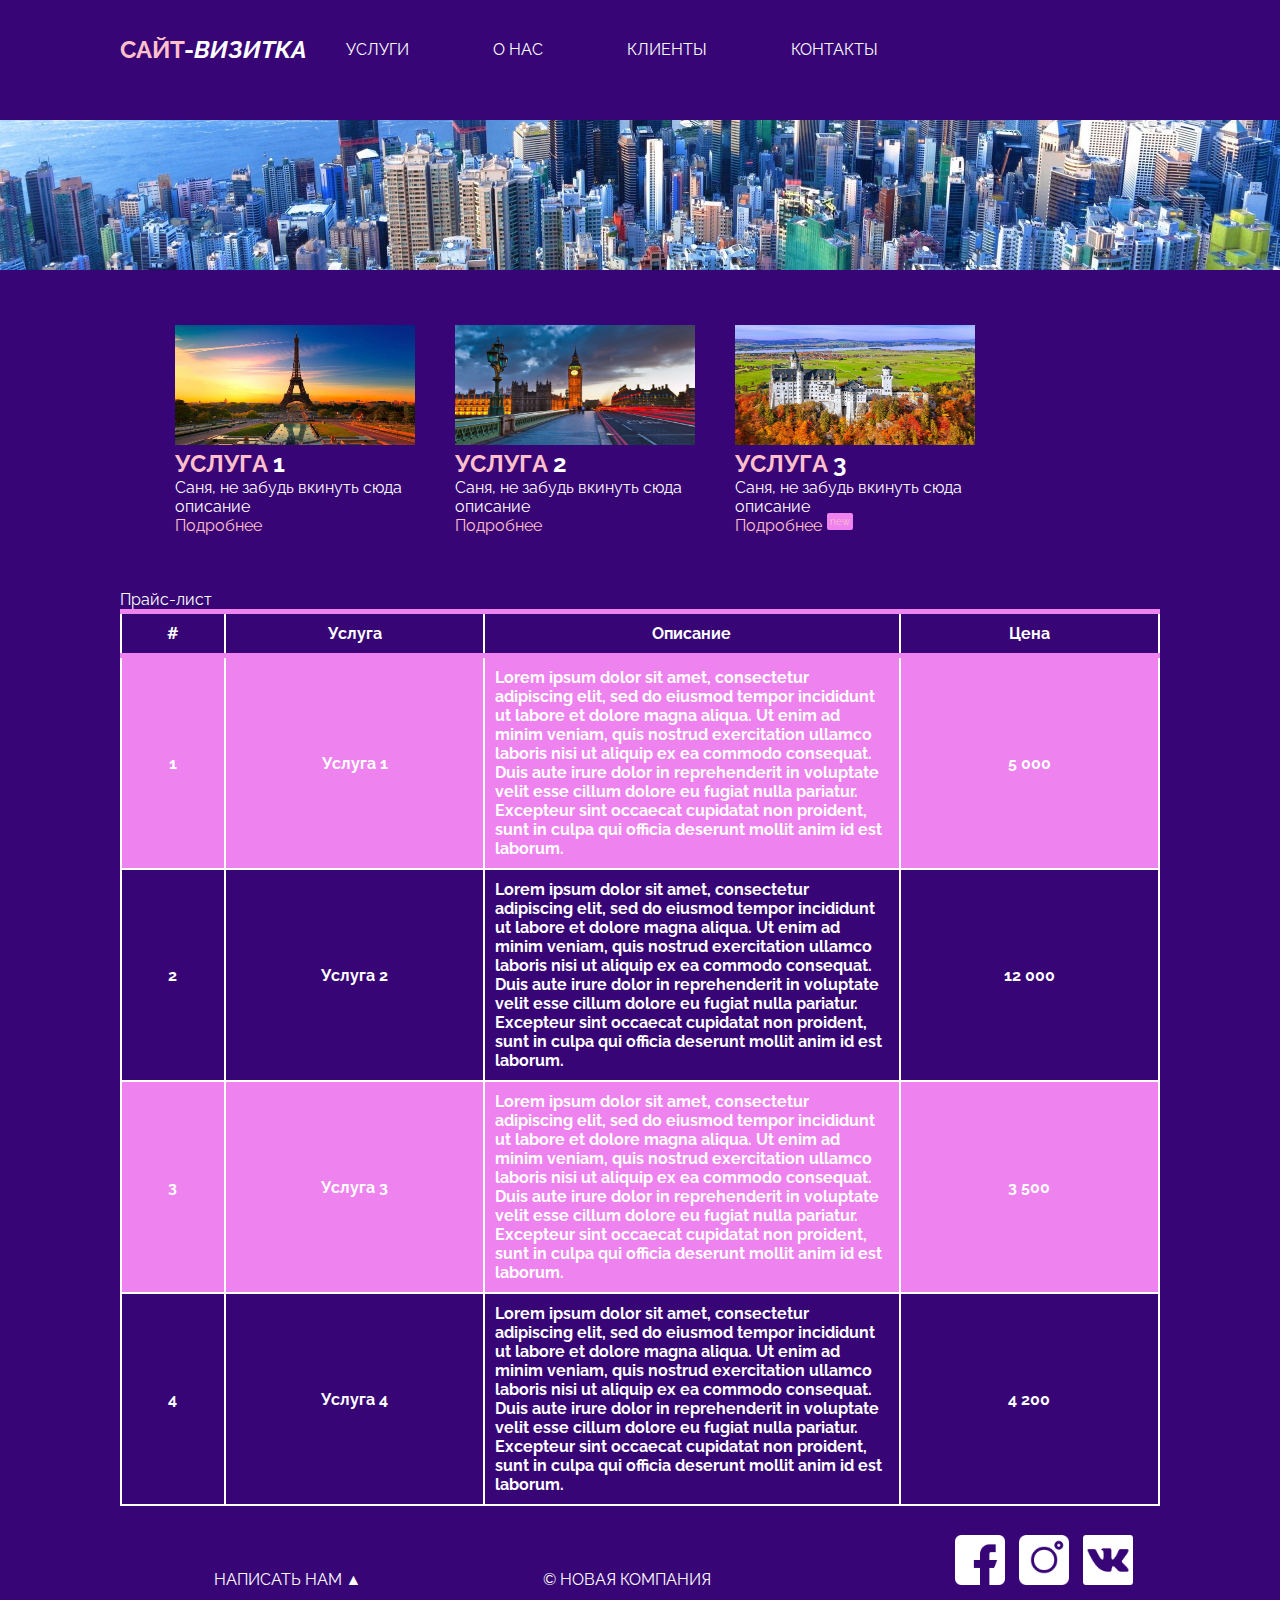
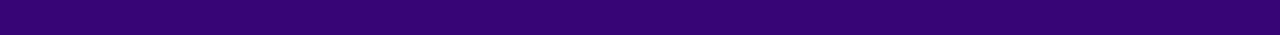
==== uslugi.html @ c64f10c4 "first commit" ====
<!DOCTYPE html>
<html>
    <head lang="ru">
        <meta charset="UTF-8">
        <link rel="preconnect" href="https://fonts.googleapis.com">
        <link rel="preconnect" href="https://fonts.gstatic.com" crossorigin>
        <link href="https://fonts.googleapis.com/css2?family=Raleway:wght@100&display=swap" rel="stylesheet">
        <link rel="stylesheet" href="./css/style.css">
        <title>Услуги</title>
    </head>
    <body>
        <header class="clearfix">
            <p><a id="logo" href="./index.html"><span class="pink">Сайт</span>-<i>визитка</i></a></p>
            <nav id="mainnav">
                 <ul>
                     <li class="active"><a href="./uslugi.html">Услуги</a></li>
                     <li class="active"><a href="./about.html">О нас</a></li>
                     <li class="active"><a href="./clients.html">Клиенты</a></li>
                     <li class="active"><a href="./contacts.html">Контакты</a></li> 
                 </ul>
             </nav>
         </header>
        <div id="panorama"></div>
        <main>
            <section class="clearfix services">
                <article class="services-item serv-link">
                    <img class="services__img" src="./content/3.jpg">
                    <h2><span class="pink">Услуга</span> 1</h2>
                    <p>Саня, не забудь вкинуть сюда описание</p>
                    <p><a class="pink serv-link" href="#">Подробнее</a></p>
                </article>
                <article class="services-item serv-link">
                    <img class="services__img" src="./content/4.jpg">
                    <h2><span class="pink">Услуга</span> 2</h2>
                    <p>Саня, не забудь вкинуть сюда описание</p>
                    <p><a class="pink serv-link" href="#">Подробнее</a></p>
                </article>
                <article class="services-item serv-link">
                    <img class="services__img" src="./content/5.jpg">
                    <h2><span class="pink">Услуга</span> 3</h2>
                    <p>Саня, не забудь вкинуть сюда описание</p>
                    <p><a class="pink serv-link new" href="#">Подробнее</a></p>
                </article>
            </section>
            <section>
                <table class="price">
                    <thead>
                        <caption>Прайс-лист</caption>
                        <tr>
                            <th>#</th>
                            <th>Услуга</th>
                            <th>Описание</th>
                            <th>Цена</th>
                        </tr>
                        <tr>
                            <th>1</th>
                            <th>Услуга 1</th>
                            <th class="description">Lorem ipsum dolor sit amet, consectetur adipiscing elit, sed do eiusmod tempor incididunt ut labore et dolore magna aliqua. Ut enim ad minim veniam, quis nostrud exercitation ullamco laboris nisi ut aliquip ex ea commodo consequat. Duis aute irure dolor in reprehenderit in voluptate velit esse cillum dolore eu fugiat nulla pariatur. Excepteur sint occaecat cupidatat non proident, sunt in culpa qui officia deserunt mollit anim id est laborum.</th>
                            <th>5 000</th>
                        </tr>
                        <tr>
                            <th>2</th>
                            <th>Услуга 2</th>
                            <th class="description">Lorem ipsum dolor sit amet, consectetur adipiscing elit, sed do eiusmod tempor incididunt ut labore et dolore magna aliqua. Ut enim ad minim veniam, quis nostrud exercitation ullamco laboris nisi ut aliquip ex ea commodo consequat. Duis aute irure dolor in reprehenderit in voluptate velit esse cillum dolore eu fugiat nulla pariatur. Excepteur sint occaecat cupidatat non proident, sunt in culpa qui officia deserunt mollit anim id est laborum.</th>
                            <th>12 000</th>
                        </tr>
                        <tr>
                            <th>3</th>
                            <th>Услуга 3</th>
                            <th class="description">Lorem ipsum dolor sit amet, consectetur adipiscing elit, sed do eiusmod tempor incididunt ut labore et dolore magna aliqua. Ut enim ad minim veniam, quis nostrud exercitation ullamco laboris nisi ut aliquip ex ea commodo consequat. Duis aute irure dolor in reprehenderit in voluptate velit esse cillum dolore eu fugiat nulla pariatur. Excepteur sint occaecat cupidatat non proident, sunt in culpa qui officia deserunt mollit anim id est laborum.</th>
                            <th>3 500</th>
                        </tr>
                        <tr>
                            <th>4</th>
                            <th>Услуга 4</th>
                            <th class="description">Lorem ipsum dolor sit amet, consectetur adipiscing elit, sed do eiusmod tempor incididunt ut labore et dolore magna aliqua. Ut enim ad minim veniam, quis nostrud exercitation ullamco laboris nisi ut aliquip ex ea commodo consequat. Duis aute irure dolor in reprehenderit in voluptate velit esse cillum dolore eu fugiat nulla pariatur. Excepteur sint occaecat cupidatat non proident, sunt in culpa qui officia deserunt mollit anim id est laborum.</th>
                            <th>4 200</th>
                        </tr>
                    </thead>
                </table>
            </section>
            <h1 class="h1-invis">Услуги Компании</h1>
        </main>
    
        <footer>
            <p class="footer__block"><a href="./feedback.html">Написать нам &#9650;</a></p>
            <p class="footer__block">&copy; Новая компания</p>
            <div class="footer__icons">
                <a target="_blank" href="#"><img class="footer__img" src="./img/facebook.png" alt=""></a>
                <a target="_blank" href="#"><img class="footer__img" src="./img/instagram.png" alt=""></a>
                <a target="_blank" href="#"><img class="footer__img" src="./img/vk-social-logotype.png" alt=""></a>
            </div>

        </footer>
    </body>
</html>
---- css/style.css ----
* {
    margin:0;
    padding: 0;
    }
.h1-invis{
    visibility: hidden;
}
h1, h2{
    text-transform: uppercase;
    font-weight: bold;
    font-size: 24px;
}
#logo{
    text-transform: uppercase;
    text-decoration:none;
    color:#fff;
    font-weight: bold;
    line-height: 100px;
    font-size: 24px;
    float: left;
}
html,body {
    font-family: 'Raleway', sans-serif;
    height: 100%;
    background-color: #380577;
    color: white;
    }

header, main, footer {
    width:1040px;
    margin:0 auto;
    }
    
#wrapper{
    min-height: 100%;
    height: auto !important;
    height: 100%;
    width: 100%;
    }
    
header{
    height:120px;
    }
mark{
    color:pink;
}
main{
    padding-bottom: 100px;
    }

footer{
    margin: -100px auto 0;
    position: relative;
    height: 100px;
    }
.main__img--float{
    width: 550px;
    margin-right: 40px;
    float: left;
    }
.client__img--float{
    width: 350px;
    height: 200px;
    margin-right: 40px;
    float: left;
    }
#panorama {
    width: 100%;
    height: 150px;
    background: url(../img/2.jpg) no-repeat center 70%;
    background-size: cover; /*масштабирование фона*/
    }
.services__img{
    width: 240px;
    height: 120px;

}
.services-item{
    padding: 20px;
    width: 240px;
    float: left;
    overflow:hidden;
    word-break: break-all;
    
}
.client-item{
    padding: 15px;
    height: 240px;
    float: left;
    
}
.center{
    text-align: center;
    margin-bottom: 20px;
}
.services{
    padding: 35px;
    border: 5px;
}
.clearfix::after {
    content: "";
    display: table;
    clear: both;
}
.about{
    text-align: center;
}
.about p{
    text-align: start;
}
.contacts{
    text-align: center;
    padding: 10px;
}
.contacts h2{
    text-transform: uppercase;
}
.contacts p{
    font-size: 20px;
    margin-top: 2px;
    color: pink;
}
.pink{
    color: pink;
}
.footer__block{
    display: inline-block;
    width: 335px;
    text-transform: uppercase;
    text-align: center;
}
.footer__block a{
    color: white;
    text-decoration: none;
}
.footer__icons{
    display: inline-block;
    width: 335px;
    text-align: right;
}
.footer__img{
    width: 50px;
    margin-left: 10px;
}
.serif{
    font-family: Times, 'Times New Roman', Georgia, serif;
    }
.sans-serif{
    font-family: Verdana, Arial, Helvetica, sans-serif;
    }
.monospace{
    font-family: 'Lucida Console', Courier, monospace;
    }
#mainnav ul{
    list-style: none;
    margin: 0;
    padding-left: 0;
    padding-top: 40px;
}
#mainnav li{
    display: inline;
}
#mainnav a{
    text-decoration: none;
    text-transform: uppercase;
    size: 36px;
    color: white;
    margin: 40px;
}
.active a:active{
    font-weight: bold;
    color: red;
}
#mainnav a:hover{
    text-decoration: underline;
    font-weight: bold;
}
main li:active a{
    font-weight: bold;
}
.serv-link{
    text-decoration: none;
}
.serv-link a:hover{
    text-decoration: underline;
}
.new::after{
    content: "new";
    font-size: 10px;
    vertical-align: super;
    background-color: violet;
    border-radius: 2px;
    padding: 3px;
    margin-left: 5px;
}
table{
    /* border: 5px solid #f60ad5; */
    border-collapse: collapse;
}
td, th{
    border: 2px solid white;
    padding: 10px;
}
.price th:first-child{
    width: 10%;
}
.price th:nth-child(2), .price th:last-child{
    width: 25%;
}
.description{
    text-align: left;
}
.price tr:nth-child(2n){
    background-color:violet;
}
.price tr:first-child{
    border-top: 5px solid violet;
    border-bottom: 5px solid violet;
}
caption{
    text-align: left;
    size: 36px;
}
#contact-form input[type="text"]{
    height: 20px;
    width: 250px;
    padding: 5px;
    margin-bottom: 10px;
    border: white, solid, 1px;
    background-color: #eddfff;
}
#contact-form input[type="email"]{
    height: 20px;
    width: 250px;
    padding: 5px;
    margin-bottom: 10px;
    border: white, solid, 1px;
    background-color: #eddfff;
}
#contact-form input[type="tel"]{
    height: 20px;
    width: 250px;
    padding: 5px;
    margin-bottom: 10px;
    border: white, solid, 1px;
    background-color: #eddfff;
}
#contact-form select{
    height: 30px;
    width: 265px;
    padding: 5px;
    margin-bottom: 10px;
    border: white, solid, 1px;
    background-color: #eddfff;
}
#contact-form textarea{
    height: 200px;
    width: 250px;
    padding: 5px;
    margin-bottom: 10px;
    border: white, solid, 1px;
    background-color: #eddfff;
}
#contact-form input[type="submit"]{
    text-transform: uppercase;
    font-style: italic;
    color: violet;
    background-color: gray;
    padding: 5px;
}
#contact-form input[type="submit"]:hover{
    background-color: #aaaaaa;
}
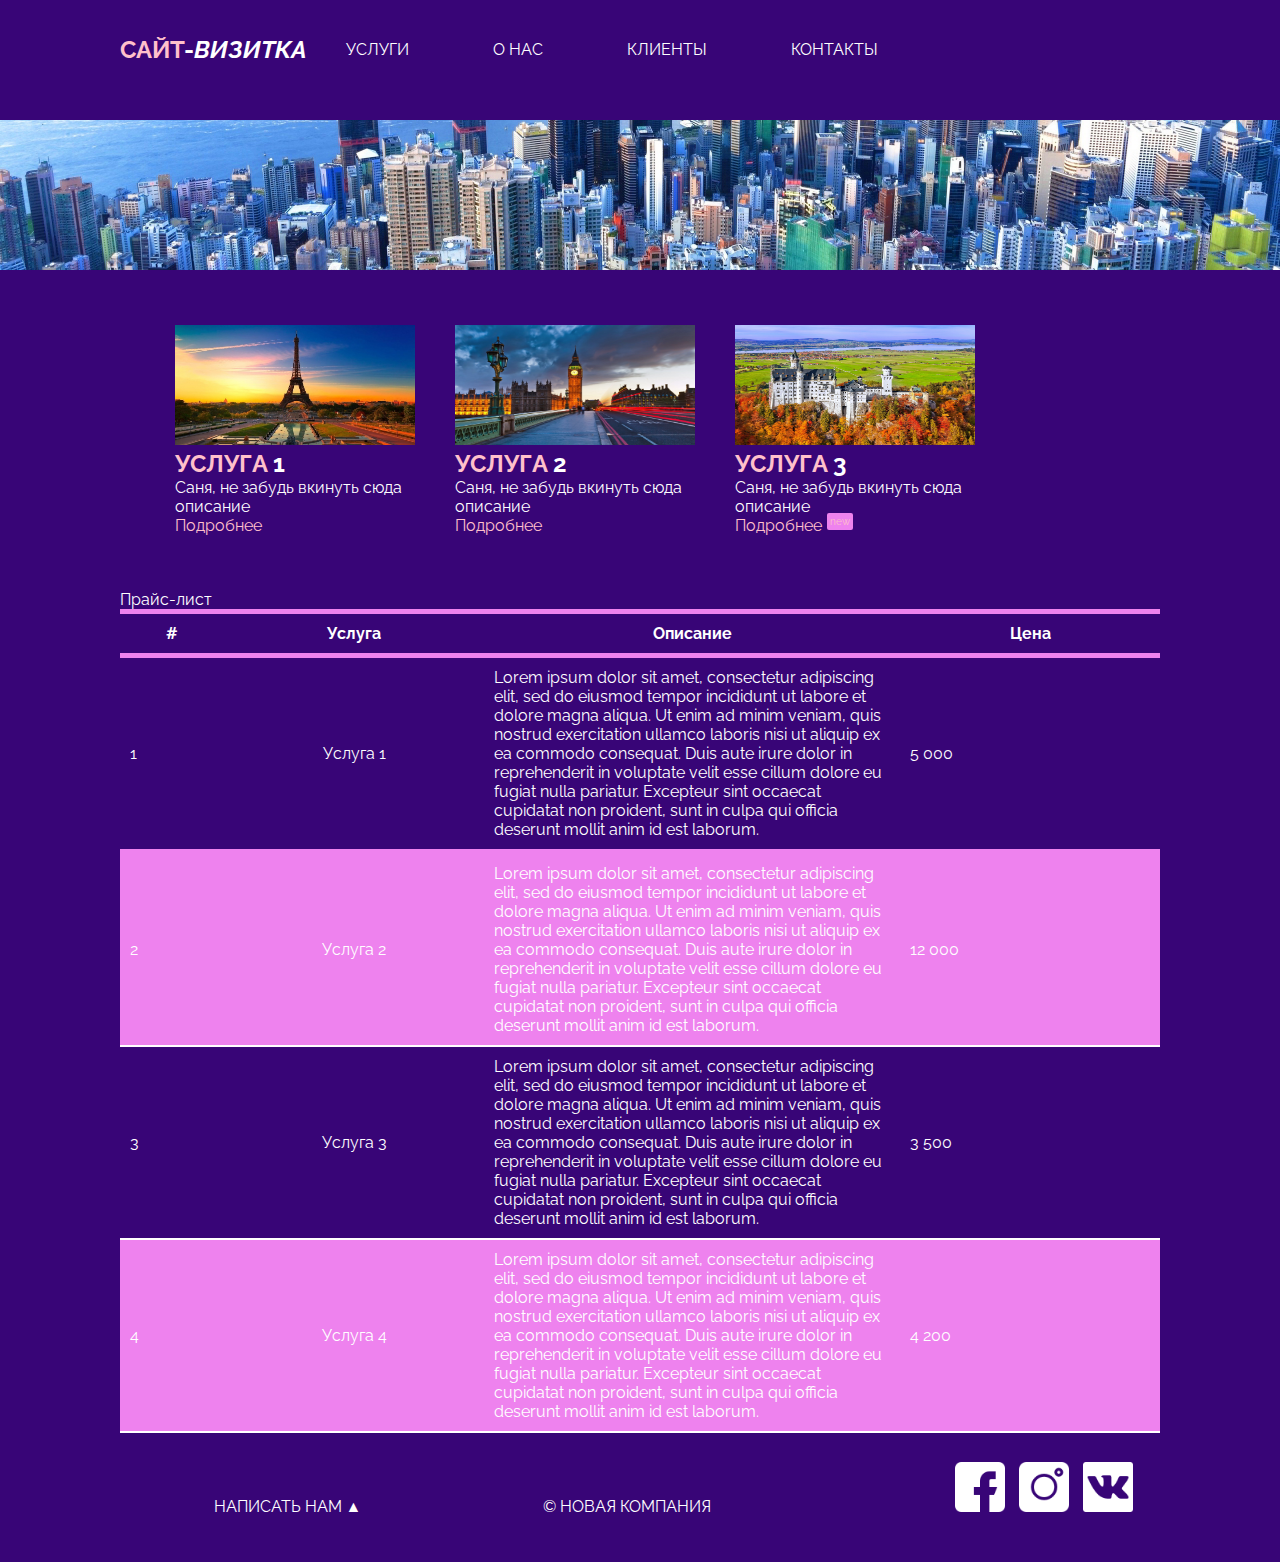
==== commit fa239162: "Autocommit" ====
--- a/uslugi.html
+++ b/uslugi.html
@@ -44,39 +44,41 @@
             </section>
             <section>
                 <table class="price">
+                    <caption>Прайс-лист</caption>
                     <thead>
-                        <caption>Прайс-лист</caption>
                         <tr>
                             <th>#</th>
                             <th>Услуга</th>
                             <th>Описание</th>
                             <th>Цена</th>
                         </tr>
+                    </thead>
+                    <tbody>
                         <tr>
-                            <th>1</th>
-                            <th>Услуга 1</th>
-                            <th class="description">Lorem ipsum dolor sit amet, consectetur adipiscing elit, sed do eiusmod tempor incididunt ut labore et dolore magna aliqua. Ut enim ad minim veniam, quis nostrud exercitation ullamco laboris nisi ut aliquip ex ea commodo consequat. Duis aute irure dolor in reprehenderit in voluptate velit esse cillum dolore eu fugiat nulla pariatur. Excepteur sint occaecat cupidatat non proident, sunt in culpa qui officia deserunt mollit anim id est laborum.</th>
-                            <th>5 000</th>
+                            <td>1</td>
+                            <td>Услуга 1</td>
+                            <td class="description">Lorem ipsum dolor sit amet, consectetur adipiscing elit, sed do eiusmod tempor incididunt ut labore et dolore magna aliqua. Ut enim ad minim veniam, quis nostrud exercitation ullamco laboris nisi ut aliquip ex ea commodo consequat. Duis aute irure dolor in reprehenderit in voluptate velit esse cillum dolore eu fugiat nulla pariatur. Excepteur sint occaecat cupidatat non proident, sunt in culpa qui officia deserunt mollit anim id est laborum.</th>
+                            <td>5 000</td>
                         </tr>
                         <tr>
-                            <th>2</th>
-                            <th>Услуга 2</th>
-                            <th class="description">Lorem ipsum dolor sit amet, consectetur adipiscing elit, sed do eiusmod tempor incididunt ut labore et dolore magna aliqua. Ut enim ad minim veniam, quis nostrud exercitation ullamco laboris nisi ut aliquip ex ea commodo consequat. Duis aute irure dolor in reprehenderit in voluptate velit esse cillum dolore eu fugiat nulla pariatur. Excepteur sint occaecat cupidatat non proident, sunt in culpa qui officia deserunt mollit anim id est laborum.</th>
-                            <th>12 000</th>
+                            <td>2</td>
+                            <td>Услуга 2</td>
+                            <td class="description">Lorem ipsum dolor sit amet, consectetur adipiscing elit, sed do eiusmod tempor incididunt ut labore et dolore magna aliqua. Ut enim ad minim veniam, quis nostrud exercitation ullamco laboris nisi ut aliquip ex ea commodo consequat. Duis aute irure dolor in reprehenderit in voluptate velit esse cillum dolore eu fugiat nulla pariatur. Excepteur sint occaecat cupidatat non proident, sunt in culpa qui officia deserunt mollit anim id est laborum.</td>
+                            <td>12 000</td>
                         </tr>
                         <tr>
-                            <th>3</th>
-                            <th>Услуга 3</th>
-                            <th class="description">Lorem ipsum dolor sit amet, consectetur adipiscing elit, sed do eiusmod tempor incididunt ut labore et dolore magna aliqua. Ut enim ad minim veniam, quis nostrud exercitation ullamco laboris nisi ut aliquip ex ea commodo consequat. Duis aute irure dolor in reprehenderit in voluptate velit esse cillum dolore eu fugiat nulla pariatur. Excepteur sint occaecat cupidatat non proident, sunt in culpa qui officia deserunt mollit anim id est laborum.</th>
-                            <th>3 500</th>
+                            <td>3</td>
+                            <td>Услуга 3</td>
+                            <td class="description">Lorem ipsum dolor sit amet, consectetur adipiscing elit, sed do eiusmod tempor incididunt ut labore et dolore magna aliqua. Ut enim ad minim veniam, quis nostrud exercitation ullamco laboris nisi ut aliquip ex ea commodo consequat. Duis aute irure dolor in reprehenderit in voluptate velit esse cillum dolore eu fugiat nulla pariatur. Excepteur sint occaecat cupidatat non proident, sunt in culpa qui officia deserunt mollit anim id est laborum.</td>
+                            <td>3 500</td>
                         </tr>
                         <tr>
-                            <th>4</th>
-                            <th>Услуга 4</th>
-                            <th class="description">Lorem ipsum dolor sit amet, consectetur adipiscing elit, sed do eiusmod tempor incididunt ut labore et dolore magna aliqua. Ut enim ad minim veniam, quis nostrud exercitation ullamco laboris nisi ut aliquip ex ea commodo consequat. Duis aute irure dolor in reprehenderit in voluptate velit esse cillum dolore eu fugiat nulla pariatur. Excepteur sint occaecat cupidatat non proident, sunt in culpa qui officia deserunt mollit anim id est laborum.</th>
-                            <th>4 200</th>
+                            <td>4</td>
+                            <td>Услуга 4</td>
+                            <td class="description">Lorem ipsum dolor sit amet, consectetur adipiscing elit, sed do eiusmod tempor incididunt ut labore et dolore magna aliqua. Ut enim ad minim veniam, quis nostrud exercitation ullamco laboris nisi ut aliquip ex ea commodo consequat. Duis aute irure dolor in reprehenderit in voluptate velit esse cillum dolore eu fugiat nulla pariatur. Excepteur sint occaecat cupidatat non proident, sunt in culpa qui officia deserunt mollit anim id est laborum.</td>
+                            <td>4 200</td>
                         </tr>
-                    </thead>
+                    </tbody>
                 </table>
             </section>
             <h1 class="h1-invis">Услуги Компании</h1>
--- a/css/style.css
+++ b/css/style.css
@@ -167,16 +167,9 @@
     color: white;
     margin: 40px;
 }
-.active a:active{
+#mainnav nav li.active a{
     font-weight: bold;
     color: red;
-}
-#mainnav a:hover{
-    text-decoration: underline;
-    font-weight: bold;
-}
-main li:active a{
-    font-weight: bold;
 }
 .serv-link{
     text-decoration: none;
@@ -200,12 +193,23 @@
 td, th{
     border: 2px solid white;
     padding: 10px;
-}
+    border-left: none;
+    border-right: none;
+}
+
 .price th:first-child{
     width: 10%;
 }
 .price th:nth-child(2), .price th:last-child{
     width: 25%;
+    text-align: center;
+}
+.price th:first-child{
+    width: 10%;
+}
+.price td:nth-child(2), .price th:last-child{
+    width: 25%;
+    text-align: center;
 }
 .description{
     text-align: left;
